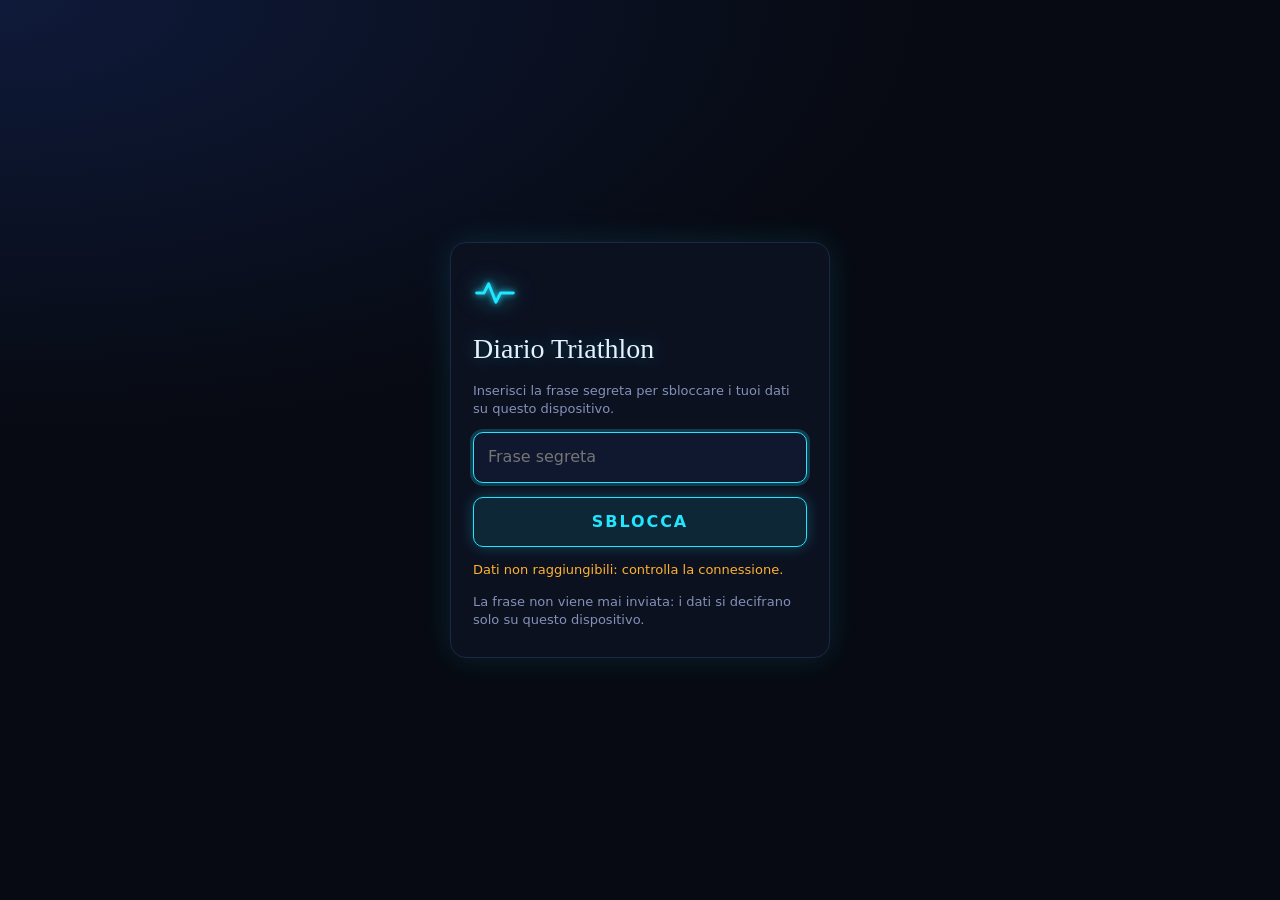
==== web/index.html @ f6ea4ef5 "Prima versione: sincronizzazione notturna e web app cifrata" ====
<!doctype html>
<html lang="it">
<head>
<meta charset="utf-8">
<meta name="viewport" content="width=device-width, initial-scale=1, viewport-fit=cover">
<meta http-equiv="Content-Security-Policy" content="default-src 'none'; script-src 'self'; style-src 'self' 'unsafe-inline'; img-src 'self' data:; connect-src 'self'; manifest-src 'self'; worker-src 'self'; font-src 'self'; base-uri 'none'; form-action 'none'; object-src 'none'">
<meta name="referrer" content="no-referrer">
<meta name="robots" content="noindex, nofollow">
<meta name="color-scheme" content="dark">
<meta name="theme-color" content="#070a12">
<meta name="apple-mobile-web-app-capable" content="yes">
<meta name="mobile-web-app-capable" content="yes">
<meta name="apple-mobile-web-app-status-bar-style" content="black-translucent">
<meta name="apple-mobile-web-app-title" content="Diario">
<title>Diario Triathlon</title>
<link rel="manifest" href="manifest.webmanifest">
<link rel="apple-touch-icon" href="icon-180.png">
<link rel="icon" type="image/png" href="icon-192.png">
<link rel="stylesheet" href="base.css">
<link rel="stylesheet" href="neon.css">
<link rel="stylesheet" href="page.css">
</head>
<body>
<div id="lock">
  <form id="lock-form" class="lock-card" autocomplete="on">
    <svg class="lock-logo" viewBox="0 0 24 24" aria-hidden="true"><path d="M2 12h4l2.5-5 4 10 2.5-5H22"/></svg>
    <h1>Diario Triathlon</h1>
    <p class="lock-text">Inserisci la frase segreta per sbloccare i tuoi dati su questo dispositivo.</p>
    <input class="sr-only" type="text" name="username" autocomplete="username" value="diario-triathlon" tabindex="-1" aria-hidden="true">
    <label class="sr-only" for="lock-pass">Frase segreta</label>
    <input id="lock-pass" name="password" type="password" autocomplete="current-password" required minlength="20" placeholder="Frase segreta" autocapitalize="off" autocorrect="off" spellcheck="false">
    <button id="lock-go" type="submit">Sblocca</button>
    <p id="lock-msg" role="status">Caricamento…</p>
    <p class="lock-note">La frase non viene mai inviata: i dati si decifrano solo su questo dispositivo.</p>
  </form>
</div>
<div id="app" hidden>
  <div id="dash-root">
<div class="gx nx nx-root">
  <header class="gx-head" id="top">
    <h1>Diario Triathlon</h1>
    <p class="gx-take gx-take-text dash-skeleton">Recupero di oggi: <span class="gx-take-label" data-source="wellness" data-field="recovery_label">—</span>. Il fattore che pesa di più è <span class="gx-take-lim" data-source="wellness" data-field="limiter_label">—</span>.</p>
  </header>

  <nav class="gx-tabs" role="tablist" aria-label="Sezioni">
    <button class="gx-tab" role="tab" id="tab-oggi" data-page="oggi" data-icon="sun" data-icon-tone="cyan" aria-selected="true">Oggi</button>
    <button class="gx-tab" role="tab" id="tab-obiettivo" data-page="obiettivo" data-icon="target" data-icon-tone="magenta" aria-selected="false">Obiettivo</button>
    <button class="gx-tab" role="tab" id="tab-recupero" data-page="recupero" data-icon="heart" data-icon-tone="pink" aria-selected="false">Recupero</button>
    <button class="gx-tab" role="tab" id="tab-allenamenti" data-page="allenamenti" data-icon="list" data-icon-tone="lime" aria-selected="false">Allenamenti</button>
    <button class="gx-tab" role="tab" id="tab-progressi" data-page="progressi" data-icon="trend" data-icon-tone="violet" aria-selected="false">Progressi</button>
  </nav>

  <!-- OGGI -->
  <section class="gx-page" id="oggi" role="tabpanel" aria-labelledby="tab-oggi">
    <div class="td-wrap" id="allenamenti-oggi" data-source="today today_parts" hidden></div>
    <div class="ck-wrap" id="carica-oggi" data-source="goal_plan goals"></div>
    <div class="gx-card gl-today-card" id="obiettivo-oggi" data-source="goals race_estimate goal_plan">
      <h2>Obiettivo</h2>
      <div class="gl-today-body"><span class="dash-skeleton">—</span></div>
    </div>
    <div class="gx-card" id="recupero-oggi">
      <h2>Indice di recupero</h2>
      <p class="gx-note"><span class="gx-today-date" data-source="wellness" data-field="date">—</span> · HRV, sonno, FC a riposo, Body Battery e stress confrontati con la tua media degli ultimi 60 giorni</p>
      <div class="gx-hero">
        <div class="nx-ring gx-today-ring"><div class="nx-ring-val"><b class="gx-today-rec dash-skeleton" data-source="wellness" data-field="recovery">—</b><span>/100</span></div></div>
        <div>
          <div class="gx-label gx-today-label" data-source="wellness" data-field="recovery_label">—</div>
          <div class="gx-note">Fattore limitante: <span class="gx-today-lim" data-source="wellness" data-field="limiter_label">—</span></div>
        </div>
      </div>
      <div class="gx-tiles" id="componenti-recupero">
        <div class="gx-tile" data-comp="hrv"><span class="gx-tile-name">HRV · peso 30%</span><span class="gx-tile-score" data-source="wellness" data-field="c_hrv">—</span><div class="gx-meter"><span></span></div><span class="gx-tile-raw"><span data-source="wellness" data-field="hrv">—</span> ms · media 7 gg <span data-source="wellness" data-field="hrv_7d">—</span></span></div>
        <div class="gx-tile" data-comp="sleep"><span class="gx-tile-name">Sonno · peso 25%</span><span class="gx-tile-score" data-source="wellness" data-field="c_sleep">—</span><div class="gx-meter"><span></span></div><span class="gx-tile-raw">Sleep Score <span data-source="wellness" data-field="sleep_score">—</span> · <span data-source="wellness" data-field="sleep_h">—</span> h</span></div>
        <div class="gx-tile" data-comp="rhr"><span class="gx-tile-name">FC a riposo · peso 15%</span><span class="gx-tile-score" data-source="wellness" data-field="c_rhr">—</span><div class="gx-meter"><span></span></div><span class="gx-tile-raw"><span data-source="wellness" data-field="rhr">—</span> bpm</span></div>
        <div class="gx-tile" data-comp="body_battery"><span class="gx-tile-name">Body Battery · peso 15%</span><span class="gx-tile-score" data-source="wellness" data-field="c_body_battery">—</span><div class="gx-meter"><span></span></div><span class="gx-tile-raw">al risveglio <span data-source="wellness" data-field="body_battery">—</span></span></div>
        <div class="gx-tile" data-comp="stress"><span class="gx-tile-name">Stress · peso 15%</span><span class="gx-tile-score" data-source="wellness" data-field="c_stress">—</span><div class="gx-meter"><span></span></div><span class="gx-tile-raw">media giorno <span data-source="wellness" data-field="stress">—</span></span></div>
      </div>
    </div>
    <div class="gx-grid">
      <div class="gx-card" id="forma-oggi">
        <h2>Carico di oggi</h2>
        <p class="gx-note">TSS: cronico = media esponenziale 42 gg, acuto = 7 gg</p>
        <dl class="gx-dl">
          <div><dt>Cronico (CTL)</dt><dd class="gx-tile-score" data-source="load" data-field="ctl">—</dd></div>
          <div><dt>Acuto (ATL)</dt><dd class="gx-tile-score" data-source="load" data-field="atl">—</dd></div>
          <div><dt>Forma (TSB)</dt><dd class="gx-tile-score" data-source="load" data-field="tsb">—</dd></div>
          <div><dt>Rapporto acuto:cronico</dt><dd class="gx-tile-score" data-source="load" data-field="acwr">—</dd></div>
        </dl>
        <p class="gx-note gx-acwr-note">Rapporto acuto:cronico tra 0,8 e 1,3: zona in cui il rischio di sovraccarico è più basso.</p>
      </div>
      <div class="gx-card" id="trend-recupero">
        <h2>Recupero, ultimi 60 giorni</h2>
        <p class="gx-note">Punti: valore del giorno · linea: media 7 giorni</p>
        <div class="gx-chart" id="chart-rec60" data-source="wellness"></div>
      </div>
    </div>
  </section>

  <!-- OBIETTIVO -->
  <section class="gx-page" id="obiettivo" role="tabpanel" aria-labelledby="tab-obiettivo" hidden>
    <div class="nx" id="goal-root">
      <div class="nx-top" id="goal-head">
        <div class="nx-title">
          <span class="nx-eyebrow">Obiettivo attivo</span>
          <h2 class="gl-name">—</h2>
          <p class="nx-note gl-meta">—</p>
        </div>
        <div class="gl-countdown"><b class="gl-days">—</b><span>giorni alla gara</span></div>
      </div>
      <div class="ck-wrap" id="carica-obiettivo" data-source="goal_plan goals"></div>

      <div id="goal-estimate" class="gl-hero">
        <div class="nx-card gl-time-card">
          <h3 id="gl-stima">Tempo stimato</h3>
          <b class="gl-time">—</b>
          <span class="gl-range">—</span>
          <span class="nx-note gl-pace">—</span>
          <span class="nx-note gl-delta"></span>
        </div>
        <div class="nx-card gl-conf-card">
          <div class="gl-conf-top">
            <div class="nx-ring gl-conf-ring"><div class="nx-ring-val"><b>—</b><span>/100</span></div></div>
            <div>
              <div class="gl-conf-label">Affidabilità —</div>
              <p class="nx-note">Fattori che la abbassano (punti persi):</p>
            </div>
          </div>
          <ul class="gl-factors"></ul>
        </div>
      </div>

      <div>
        <h3>Stima per metodo</h3>
        <p class="nx-note">Ogni metodo dà la sua stima; la centrale è la media pesata per affidabilità (un metodo lontano più del 5% dagli altri pesa la metà). Etichette: <span class="gl-ev" style="color:#b4ff39">CONSOLIDATO</span> meta-analisi o consenso · <span class="gl-ev" style="color:#22e5ff">EMERGENTE</span> pochi studi promettenti · <span class="gl-ev" style="color:#ffb22e">PRELIMINARE MA RILEVANTE</span> evidenze minime.</p>
      </div>
      <div class="nx-grid gl-methods" data-source="race_methods"></div>

      <div class="nx-card" id="gl-est-card">
        <div class="nx-card-head"><h3>La stima giorno per giorno</h3><span class="nx-note">ricalcolata con le corse fino a ogni data · in alto = più veloce</span></div>
        <div class="nx-chart" id="gl-est-chart" data-source="race_estimate"></div>
        <div class="nx-zone-legend gl-est-legend"></div>
      </div>

      <div>
        <h3 id="gl-piano">Piano fino alla gara</h3>
        <p class="nx-note">Tocca un giorno per obiettivo fisiologico, struttura e note. I giorni passati restano come erano stati proposti; i prossimi si ricalcolano dopo ogni allenamento (↻ = adattato).</p>
      </div>
      <div class="gl-plan" data-source="goal_plan goal_weeks"></div>

      <div class="nx-card" id="gl-zone-card">
        <div class="nx-card-head"><h3>Zone per questo obiettivo</h3><span class="nx-note">passo dal VDOT equivalente alla stima · FC dalle tue zone Garmin</span></div>
        <div class="gl-tablebox">
          <table class="gx-table gl-zones" data-source="goal_zones" data-row-key="key">
            <thead><tr><th data-field="name">Zona</th><th class="num" data-field="pace_fmt">Passo /km</th><th class="num" data-field="hr_fmt">FC bpm</th><th data-field="use">Uso</th></tr></thead>
            <tbody></tbody>
          </table>
        </div>
      </div>

      <div>
        <h3 id="gl-voti">Voto agli allenamenti svolti</h3>
        <p class="nx-note">Ogni corsa dal giorno dopo l'obiettivo precedente, abbinata al giorno del piano o (senza piano) al tipo dedotto, valutata 0–100 sui parametri ottimali del suo tipo.</p>
      </div>
      <div class="gl-grades-wrap">
        <div class="nx-card">
          <div class="gl-tablebox">
            <table class="gx-table gl-grades" data-source="goal_grades" data-row-key="id">
              <thead><tr><th data-field="date">Data</th><th data-field="name">Nome</th><th data-field="type">Tipo</th><th class="gx-hide-narrow" data-field="type_source">Rif.</th><th class="num gx-hide-narrow" data-field="km">Km</th><th class="num" data-field="pace_fmt">Passo</th><th class="num" data-field="score">Voto</th></tr></thead>
              <tbody></tbody>
            </table>
          </div>
        </div>
        <div class="nx-card" id="gl-grade-detail" hidden>
          <div class="gl-conf-top">
            <div class="nx-ring gl-grade-ring"><div class="nx-ring-val"><b>—</b><span>/100</span></div></div>
            <div class="gl-grade-head">
              <h2 class="gl-grade-title">—</h2>
              <p class="nx-note gl-grade-meta">—</p>
            </div>
          </div>
          <div class="nx-coach gl-grade-comment">—</div>
          <div class="gl-parts" data-source="goal_grade_parts"></div>
        </div>
      </div>

      <div>
        <h3 id="gl-storico">Storico obiettivi</h3>
        <p class="nx-note">Si modificano in data/goals.json o con "python main.py goal".</p>
      </div>
      <div class="gl-history" data-source="goals"></div>
    </div>
  </section>

  <!-- RECUPERO -->
  <section class="gx-page" id="recupero" role="tabpanel" aria-labelledby="tab-recupero" hidden>
    <div class="nx" data-source="recovery_weekly wellness load">
      <div class="nx-title">
        <span class="nx-eyebrow">Recupero</span>
        <h2>Come stai assorbendo il carico</h2>
        <p class="nx-note">Voto settimanale 0–100 su 8 aree fisiologiche, ognuna confrontata con la tua baseline dei 60 giorni precedenti.</p>
      </div>
      <div class="nx-rec-hero"></div>
      <div class="nx-card" id="nx-rec-weeks-card">
        <div class="nx-card-head"><h3>Voto di recupero per settimana</h3><span class="nx-note">tocca una barra per il dettaglio · barre chiare = settimana in corso</span></div>
        <div class="nx-chart" id="nx-rec-weeks"></div>
        <div class="nx-zone-legend"><span><i style="background:#b4ff39"></i>≥ 80 Ottimo</span><span><i style="background:#22e5ff"></i>65–79 Buono</span><span><i style="background:#ffb22e"></i>50–64 Da migliorare</span><span><i style="background:#ff4d7d"></i>&lt; 50 Critico</span></div>
      </div>
      <div>
        <h3 class="nx-rec-detail-title">Settimana</h3>
        <p class="nx-note">Le 8 aree del voto, con il dato che le ha determinate.</p>
      </div>
      <div class="nx-sections nx-rec-areas"></div>
      <div class="nx-card-head">
        <h3>Metriche giornaliere</h3>
        <div class="nx-chips" role="group" aria-label="Periodo">
          <button class="nx-chip" data-recrange="90">90 gg</button>
          <button class="nx-chip" data-recrange="180">180 gg</button>
          <button class="nx-chip" data-recrange="365">1 anno</button>
        </div>
      </div>
      <div class="nx-rec-daily">
        <h3>Sistema nervoso autonomo</h3>
        <div class="nx-grid">
          <div class="nx-card" id="nx-c-hrv"><div class="nx-card-head"><h3>HRV notturna</h3><span class="nx-note">ms · fascia verde: range normale della media 7 gg (baseline ± 0,5 SD)</span></div><div class="nx-chart" id="nx-r-hrv"></div></div>
          <div class="nx-card" id="nx-c-cv"><div class="nx-card-head"><h3>Variabilità HRV (CV 7 gg)</h3><span class="nx-note">% · sopra 6% il sistema è perturbato</span></div><div class="nx-chart" id="nx-r-cv"></div></div>
          <div class="nx-card" id="nx-c-rhr"><div class="nx-card-head"><h3>FC a riposo</h3><span class="nx-note">bpm · grigio: baseline 60 gg</span></div><div class="nx-chart" id="nx-r-rhr"></div></div>
        </div>
        <h3>Sonno</h3>
        <div class="nx-grid">
          <div class="nx-card" id="nx-c-sleep"><div class="nx-card-head"><h3>Durata vs fabbisogno</h3><span class="nx-note">ore · linea: fabbisogno Garmin</span></div><div class="nx-chart" id="nx-r-sleep"></div></div>
          <div class="nx-card" id="nx-c-score"><div class="nx-card-head"><h3>Sleep Score</h3><span class="nx-note">notte e media 7 gg</span></div><div class="nx-chart" id="nx-r-score"></div></div>
          <div class="nx-card" id="nx-c-stages"><div class="nx-card-head"><h3>Sonno profondo e REM</h3><span class="nx-note">% del sonno totale</span></div><div class="nx-chart" id="nx-r-stages"></div></div>
          <div class="nx-card" id="nx-c-bed"><div class="nx-card-head"><h3>Orario di addormentamento</h3><span class="nx-note">punti allineati = ritmo regolare</span></div><div class="nx-chart" id="nx-r-bed"></div></div>
        </div>
        <h3>Segnali respiratori ed energia</h3>
        <div class="nx-grid">
          <div class="nx-card" id="nx-c-resp"><div class="nx-card-head"><h3>Respiro nel sonno</h3><span class="nx-note">respiri/min · un rialzo spesso anticipa una malattia</span></div><div class="nx-chart" id="nx-r-resp"></div></div>
          <div class="nx-card" id="nx-c-spo2"><div class="nx-card-head"><h3>SpO2 nel sonno</h3><span class="nx-note">%</span></div><div class="nx-chart" id="nx-r-spo2"></div></div>
          <div class="nx-card" id="nx-c-bb"><div class="nx-card-head"><h3>Body Battery ricaricata</h3><span class="nx-note">punti recuperati nella notte</span></div><div class="nx-chart" id="nx-r-bb"></div></div>
          <div class="nx-card" id="nx-c-stress"><div class="nx-card-head"><h3>Stress</h3><span class="nx-note">punti: media diurna · linea: nel sonno</span></div><div class="nx-chart" id="nx-r-stress"></div></div>
        </div>
        <h3>Carico</h3>
        <div class="nx-grid">
          <div class="nx-card" id="nx-c-load"><div class="nx-card-head"><h3>Carico acuto vs cronico</h3><span class="nx-note">TSS · barre: giorno</span></div><div class="nx-chart" id="nx-r-load"></div></div>
          <div class="nx-card" id="nx-c-acwr"><div class="nx-card-head"><h3>Rapporto acuto:cronico</h3><span class="nx-note">0,8–1,3 zona sicura</span></div><div class="nx-chart" id="nx-r-acwr"></div></div>
          <div class="nx-card" id="nx-c-tsb"><div class="nx-card-head"><h3>Forma (TSB)</h3><span class="nx-note">sotto zero: fatica accumulata</span></div><div class="nx-chart" id="nx-r-tsb"></div></div>
          <div class="nx-card" id="nx-c-index"><div class="nx-card-head"><h3>Indice di recupero giornaliero</h3><span class="nx-note">0–100 · linea: media 7 gg</span></div><div class="nx-chart" id="nx-r-index"></div></div>
        </div>
      </div>
    </div>
  </section>

  <!-- ALLENAMENTI -->
  <section class="gx-page" id="allenamenti" role="tabpanel" aria-labelledby="tab-allenamenti" hidden>
    <div class="gx-card" id="elenco-allenamenti">
      <h2>Allenamenti valutati</h2>
      <p class="gx-note">Voto 1–100 su aderenza alle zone, efficienza aerobica, stabilità e tecnica. Tocca una riga per il dettaglio.</p>
      <div class="gx-chips" role="group" aria-label="Sport">
        <button class="gx-chip" data-sport="all">Tutti</button>
        <button class="gx-chip" data-sport="run">Corsa</button>
        <button class="gx-chip" data-sport="bike">Bici</button>
        <button class="gx-chip" data-sport="swim">Nuoto</button>
        <button class="gx-chip" data-sport="other">Altro</button>
        <input class="gx-search" id="cerca-allenamenti" type="search" placeholder="Cerca per nome" aria-label="Cerca allenamento">
      </div>
      <div class="gx-tablebox">
        <table class="gx-table gx-acts" data-source="activities" data-row-key="id">
          <thead><tr>
            <th data-field="date"><button data-sort="date">Data</button></th>
            <th data-field="sport_label"><button data-sort="sport_label">Sport</button></th>
            <th data-field="name"><button data-sort="name">Nome</button></th>
            <th class="num" data-field="duration_min"><button data-sort="duration_min">Min</button></th>
            <th class="num gx-hide-narrow" data-field="distance_km"><button data-sort="distance_km">Km</button></th>
            <th class="num" data-field="score"><button data-sort="score">Voto</button></th>
            <th class="num gx-hide-narrow" data-field="tss"><button data-sort="tss">TSS</button></th>
          </tr></thead>
          <tbody></tbody>
        </table>
      </div>
    </div>
    <div class="gx-card" id="dettaglio-allenamento">
      <h2 class="gx-det-title" data-source="activities" data-field="name">—</h2>
      <p class="gx-note"><span class="gx-det-sport" data-source="activities" data-field="sport_label">—</span> · <span class="gx-det-date" data-source="activities" data-field="start">—</span> · <span class="gx-det-dur" data-source="activities" data-field="duration_min">—</span> min</p>
      <div class="gx-hero">
        <div class="nx-ring nx-gen-ring"><div class="nx-ring-val"><b class="gx-det-score" data-source="activities" data-field="score">—</b><span class="nx-gen-tier"></span></div></div>
        <div class="gx-note">Affidabilità del voto <span class="gx-det-conf" data-source="activities" data-field="confidence">—</span><br>TSS <span class="gx-det-tss" data-source="activities" data-field="tss">—</span> · <span class="gx-det-tssm" data-source="activities" data-field="tss_method">—</span></div>
      </div>
      <dl class="gx-dl gx-det-metrics"></dl>
      <div><h3 class="nx-h3">Voto per componente</h3><p class="gx-note">Ogni voce da 0 a 100; il voto è la loro media pesata.</p></div>
      <div class="nx-sections nx-gen-sections" data-source="components"></div>
    </div>

    <section class="nx" id="report-corsa" hidden data-source="runs components run_stream run_splits">
      <div class="nx-top">
        <div class="nx-ring"><div class="nx-ring-val"><b>—</b><span></span></div></div>
        <div class="nx-title">
          <span class="nx-eyebrow">Report corsa</span>
          <h2 class="nx-run-name">—</h2>
          <p class="nx-note nx-run-date">—</p>
        </div>
      </div>
      <div class="nx-stats"></div>
      <div class="nx-coach">—</div>
      <div>
        <h3>Voto per sezione</h3>
        <p class="nx-note">Sette aree valutate da 0 a 100; il voto della corsa è la loro media pesata.</p>
      </div>
      <div class="nx-sections"></div>
      <div class="nx-card" id="nx-pace-card">
        <div class="nx-card-head"><h3>Passo</h3><span class="nx-note">min/km sulla distanza · in alto = più veloce</span></div>
        <div class="nx-chart" id="nx-chart-pace"></div>
      </div>
      <div class="nx-card" id="nx-hr-card">
        <div class="nx-card-head"><h3>Frequenza cardiaca</h3><span class="nx-note">bpm sulla distanza</span></div>
        <div class="nx-chart" id="nx-chart-hr"></div>
        <div class="nx-zones"></div>
        <div class="nx-zone-legend"></div>
      </div>
      <div class="nx-card" id="nx-alt-card" hidden>
        <div class="nx-card-head"><h3>Altimetria</h3><span class="nx-note">metri</span></div>
        <div class="nx-chart" id="nx-chart-alt"></div>
      </div>
      <div>
        <h3>Dinamiche di corsa</h3>
        <p class="nx-note">Media della corsa e variazione nell'ultimo terzo rispetto al primo: segnala quando la tecnica cede alla fatica.</p>
      </div>
      <div class="nx-grid nx-dyn"></div>
      <div class="nx-card" id="nx-splits-card">
        <div class="nx-card-head"><h3>Split per km</h3><span class="nx-note">barra più alta = km più veloce · colore dal ciano (FC bassa) al magenta (FC alta)</span></div>
        <div class="nx-chart" id="nx-chart-splits"></div>
      </div>
    </section>
  </section>

  <!-- PROGRESSI -->
  <section class="gx-page" id="progressi" role="tabpanel" aria-labelledby="tab-progressi" hidden>
    <div class="gx-card" id="ftp-chart">
      <h2>FTP e potenza in bici</h2>
      <p class="gx-note">Linea: FTP stimata = 95% del miglior 20 minuti degli ultimi 90 giorni · gradini: FTP impostata su Garmin · punti: miglior 20' di ogni uscita (W)</p>
      <div class="gx-chart" id="chart-ftp" data-source="activities ftp_est"></div>
    </div>
    <section class="nx" id="progressi-corsa" data-source="runs run_hr_pace run_pace_dyn run_hr_trend run_hr_summary run_dyn_trend run_trend run_weekly">
      <div class="nx-title">
        <span class="nx-eyebrow">Progressi corsa</span>
        <h2>Il motore e il gesto nel tempo</h2>
      </div>
      <div class="nx-chips" role="group" aria-label="Ambiente">
        <button class="nx-chip" data-runenv="out">Outdoor</button>
        <button class="nx-chip" data-runenv="in">Tapis roulant</button>
      </div>
      <div class="nx-card" id="nx-hr-pace">
        <div class="nx-card-head"><h3>Passo a parità di frequenza cardiaca</h3><span class="nx-note">corse continue in piano, dopo il riscaldamento, ≥ 3 min nella fascia</span></div>
        <div class="nx-chips nx-hr-chips" role="group" aria-label="Fascia FC"></div>
        <p class="nx-big-take nx-hr-take">—</p>
        <div class="nx-chart nx-p-hr" id="nx-p-hr"></div>
      </div>
      <div class="nx-card" id="nx-pace-dyn">
        <div class="nx-card-head"><h3>Dinamiche a parità di passo</h3><span class="nx-note">stesso ritmo, gesto più economico?</span></div>
        <div class="nx-chips nx-pace-chips" role="group" aria-label="Fascia di passo"></div>
        <div class="nx-grid nx-pdyn"></div>
      </div>
      <div class="nx-grid">
        <div class="nx-card" id="nx-ef"><div class="nx-card-head"><h3>Efficiency Factor</h3><span class="nx-note">m/min per battito</span></div><div class="nx-chart" id="nx-p-ef"></div></div>
        <div class="nx-card" id="nx-dec"><div class="nx-card-head"><h3>Deriva cardiaca</h3><span class="nx-note">% · sotto 5% = base solida</span></div><div class="nx-chart" id="nx-p-dec"></div></div>
        <div class="nx-card" id="nx-vo2"><div class="nx-card-head"><h3>VO2max stimato</h3><span class="nx-note">Garmin, ml/kg/min</span></div><div class="nx-chart" id="nx-p-vo2"></div></div>
        <div class="nx-card" id="nx-vol"><div class="nx-card-head"><h3>Volume settimanale</h3><span class="nx-note">km, outdoor + tapis roulant</span></div><div class="nx-chart" id="nx-p-vol"></div></div>
      </div>
      <div>
        <h3>Voti per sezione nel tempo</h3>
        <p class="nx-note">Punti: singole corse · linea: media 28 giorni · valore: media attuale.</p>
      </div>
      <div class="nx-grid nx-psec"></div>
    </section>
  </section>
</div>
  </div>
  <footer id="app-foot"></footer>
</div>
<script src="d3.min.js"></script>
<script src="app.js"></script>
<script src="inline-1.js"></script>
<script src="inline-2.js"></script>
<script src="inline-3.js"></script>
<script src="inline-4.js"></script>
<script src="icons.js"></script>
<script src="run.js"></script>
<script src="recovery.js"></script>
<script src="pages.js"></script>
<script src="goal.js"></script>
<script src="today.js"></script>
<script src="carica.js"></script>
</body>
</html>
---- web/base.css ----
/* Diario Triathlon, web app: i token del design system di claude.ai e l'adattamento al telefono */
:root {
  --font-anthropic-sans: -apple-system, BlinkMacSystemFont, "SF Pro Text", "Segoe UI", system-ui, sans-serif;
  --font-anthropic-serif: "New York", ui-serif, "Iowan Old Style", Georgia, serif;
  --cds-gap-xs: 4px; --cds-gap-sm: 8px; --cds-gap-md: 12px; --cds-gap-lg: 20px;
  --cds-pad-xs: 4px; --cds-pad-sm: 8px; --cds-pad-md: 12px; --cds-pad-lg: 16px;
  --cds-radius: 10px;
  --cds-font-size-caption: 12px; --cds-font-size-body: 14px; --cds-font-size-heading: 16px; --cds-font-size-title: 24px;
  --cds-font-weight-medium: 560;
  --cds-dur-slow: 420ms; --cds-ease-out: cubic-bezier(.2, .8, .2, 1);
  --cds-chart-grid: #1c2746; --cds-chart-axis: #2a3a63; --cds-chart-muted: #8391b8; --cds-chart-reference: #8391b8;
  --cds-surface-popover: #101830; --cds-border: #1c2746; --cds-shadow-popover: 0 8px 24px rgba(0, 0, 0, .55);
  --cds-text-secondary: #8391b8;
  --color-fg: #e8f1ff; --color-fg-muted: #8391b8; --color-bg: #070a12; --color-panel: #0c1120;
  --color-border-line: #1c2746; --color-ok: #b4ff39; --color-warn: #ffb22e; --color-bad: #ff4d7d;
  color-scheme: dark;
}
* { box-sizing: border-box; -webkit-tap-highlight-color: transparent; }
html, body { margin: 0; background: #070a12; color: #e8f1ff; -webkit-text-size-adjust: 100%; text-size-adjust: 100%; }
body { font-family: var(--font-anthropic-sans); font-size: var(--cds-font-size-body); line-height: 1.4; overflow-x: hidden;
  padding: env(safe-area-inset-top) env(safe-area-inset-right) 0 env(safe-area-inset-left); }
[hidden] { display: none !important; }
.sr-only { position: absolute; width: 1px; height: 1px; overflow: hidden; clip: rect(0 0 0 0); white-space: nowrap; border: 0; padding: 0; margin: -1px; }
.dash-skeleton { color: transparent !important; background: linear-gradient(90deg, #101830 0%, #1c2746 50%, #101830 100%); background-size: 200% 100%; border-radius: 4px; }
@media (prefers-reduced-motion: no-preference) { .dash-skeleton { animation: app-shimmer 1.4s linear infinite; } }
@keyframes app-shimmer { to { background-position: -200% 0; } }

#dash-root { max-width: 1200px; margin: 0 auto; padding: 12px; }

/* sblocco */
#lock { min-height: 100vh; min-height: 100dvh; display: grid; place-items: center; padding: 24px 18px;
  background: radial-gradient(120% 80% at 0% 0%, #0f1a3a 0%, #070a12 60%); }
.lock-card { width: min(100%, 380px); display: flex; flex-direction: column; gap: 14px; padding: 28px 22px;
  background: #0c1120; border: 1px solid #1c2746; border-radius: 16px; box-shadow: 0 0 30px #22e5ff1f; }
.lock-logo { width: 44px; height: 44px; fill: none; stroke: #22e5ff; stroke-width: 1.6; stroke-linecap: round; stroke-linejoin: round;
  filter: drop-shadow(0 0 3px #22e5ff) drop-shadow(0 0 10px #22e5ff88); }
.lock-card h1 { margin: 0; font-family: var(--font-anthropic-serif); font-weight: 400; font-size: 28px; text-shadow: 0 0 18px #22e5ff55; }
.lock-text, .lock-note, #lock-msg { margin: 0; color: #8391b8; font-size: 13px; }
#lock-msg { min-height: 1.2em; color: #ffb22e; }
#lock-pass { font: inherit; font-size: 16px; padding: 13px 14px; border-radius: 10px; border: 1px solid #1c2746; background: #101830; color: #e8f1ff; }
#lock-pass:focus { outline: none; border-color: #22e5ff; box-shadow: 0 0 0 3px #22e5ff33; }
#lock-go { font: inherit; font-size: 16px; font-weight: 600; padding: 13px; border-radius: 10px; border: 1px solid #22e5ff; cursor: pointer;
  background: #22e5ff1a; color: #22e5ff; text-transform: uppercase; letter-spacing: .12em; box-shadow: 0 0 14px #22e5ff44; }
#lock-go:disabled { opacity: .5; }

/* piede: aggiornamento, errori, blocco */
#app-foot { max-width: 1200px; margin: 0 auto; padding: 4px 16px 24px; color: #8391b8; font-size: 12px; display: flex; flex-direction: column; gap: 8px; }
.app-foot-line { margin: 0; }
.app-foot-line b { color: #e8f1ff; font-weight: 500; }
.app-warn { border: 1px solid #ffb22e66; color: #ffb22e; border-radius: 8px; padding: 8px 10px; }
.app-note { color: #b4ff39; }
.app-btn { font: inherit; font-size: 12px; padding: 6px 12px; border-radius: 999px; border: 1px solid #1c2746; background: #0c1120; color: #8391b8; cursor: pointer; }
.app-log summary { cursor: pointer; }
.app-log pre { max-height: 40vh; overflow: auto; white-space: pre-wrap; word-break: break-word; font-size: 11px; background: #0c1120; border: 1px solid #1c2746; border-radius: 8px; padding: 8px; }

/* telefono: barra delle sezioni in basso, pagina a tutta larghezza */
@media (max-width: 640px) {
  #dash-root { padding: 0; }
  .nx-root { border: 0 !important; border-radius: 0 !important; padding: 16px 14px 20px !important; }
  .nx-root .gx-head h1 { font-size: 26px; }
  .nx-root .gx-tabs { position: fixed; left: 0; right: 0; bottom: 0; z-index: 30; display: flex; flex-wrap: nowrap; justify-content: space-around; gap: 0;
    padding: 6px 4px calc(6px + env(safe-area-inset-bottom)); border-top: 1px solid #1c2746; border-bottom: 0;
    background: rgba(7, 10, 18, .9); -webkit-backdrop-filter: blur(14px); backdrop-filter: blur(14px); }
  .nx-root .gx-tab { flex: 1 1 0; min-width: 0; flex-direction: column; gap: 4px; padding: 6px 0; border-bottom: 0 !important;
    font-size: 10.5px; letter-spacing: 0; text-transform: none !important; text-shadow: none !important; white-space: nowrap; overflow: hidden; }
  .nx-root .gx-tab .nx-ic { margin: 0 !important; width: 24px !important; height: 24px !important; }
  #app-foot { padding-bottom: calc(84px + env(safe-area-inset-bottom)); }
  .gx-grid, .nx-grid { grid-template-columns: 1fr !important; }
  .gx-tablebox, .gl-tablebox { -webkit-overflow-scrolling: touch; }
}
---- web/neon.css ----
/* Corsa - tema neon: scelta deliberata di un unico look scuro, indipendente dal tema chiaro/scuro del visualizzatore */
.nx {
  --nx-bg: #070a12;
  --nx-panel: #0c1120;
  --nx-panel-2: #101830;
  --nx-line: #1c2746;
  --nx-text: #e8f1ff;
  --nx-muted: #8391b8;
  --nx-cyan: #22e5ff;
  --nx-magenta: #ff3df2;
  --nx-lime: #b4ff39;
  --nx-amber: #ffb22e;
  --nx-violet: #9b7bff;
  --nx-pink: #ff4d7d;
  --nx-mono: ui-monospace, "Cascadia Mono", "SF Mono", Consolas, monospace;
  color-scheme: dark;
  background: radial-gradient(120% 80% at 0% 0%, #0f1a3a 0%, var(--nx-bg) 55%);
  color: var(--nx-text);
  border: 1px solid var(--nx-line);
  border-radius: var(--cds-radius);
  padding: var(--cds-pad-lg);
  display: flex;
  flex-direction: column;
  gap: var(--cds-gap-lg);
  font-family: var(--font-anthropic-sans);
  min-width: 0;
}
.nx h2, .nx h3 { margin: 0; font-weight: var(--cds-font-weight-medium); }
.nx h2 { font-size: var(--cds-font-size-heading); }
.nx h3 { font-size: var(--cds-font-size-caption); text-transform: uppercase; letter-spacing: .12em; color: var(--nx-muted); }
.nx-note { margin: 0; color: var(--nx-muted); font-size: var(--cds-font-size-caption); }
.nx-eyebrow { font-size: var(--cds-font-size-caption); text-transform: uppercase; letter-spacing: .14em; color: var(--nx-cyan); }

.nx-top { display: flex; flex-wrap: wrap; gap: var(--cds-gap-lg); align-items: center; }
.nx-title { display: flex; flex-direction: column; gap: var(--cds-gap-xs); min-width: 0; flex: 1 1 16rem; }
.nx-title h2 { font-size: var(--cds-font-size-title); font-family: var(--font-anthropic-serif); font-weight: 400; text-wrap: balance; }
.nx-ring { position: relative; width: 132px; height: 132px; flex: none; }
.nx-ring svg { width: 100%; height: 100%; overflow: visible; }
.nx-ring-val { position: absolute; inset: 0; display: flex; flex-direction: column; align-items: center; justify-content: center; }
.nx-ring-val b { font-family: var(--nx-mono); font-size: 2.6rem; font-weight: 600; line-height: 1; }
.nx-ring-val span { font-size: var(--cds-font-size-caption); color: var(--nx-muted); }

.nx-stats { display: grid; grid-template-columns: repeat(auto-fit, minmax(min(100%, 7.5rem), 1fr)); gap: var(--cds-gap-sm); }
.nx-stat { background: var(--nx-panel); border: 1px solid var(--nx-line); border-radius: var(--cds-radius); padding: var(--cds-pad-sm) var(--cds-pad-md); display: flex; flex-direction: column; gap: 2px; min-width: 0; }
.nx-stat span { font-size: var(--cds-font-size-caption); color: var(--nx-muted); text-transform: uppercase; letter-spacing: .08em; }
.nx-stat b { font-family: var(--nx-mono); font-size: 1.25rem; font-weight: 600; font-variant-numeric: tabular-nums; }
.nx-stat b span { font-size: inherit; color: inherit; text-transform: none; letter-spacing: 0; }

.nx-coach { background: var(--nx-panel); border: 1px solid var(--nx-line); border-left: 2px solid var(--nx-cyan); border-radius: var(--cds-radius); padding: var(--cds-pad-md); font-size: var(--cds-font-size-body); line-height: 1.5; }
.nx-coach b { color: var(--nx-text); }

.nx-sections { display: grid; grid-template-columns: repeat(auto-fit, minmax(min(100%, 15rem), 1fr)); gap: var(--cds-gap-md); }
.nx-sec { background: var(--nx-panel); border: 1px solid var(--nx-line); border-radius: var(--cds-radius); padding: var(--cds-pad-md); display: grid; grid-template-columns: 56px 1fr; gap: var(--cds-gap-sm) var(--cds-gap-md); align-items: center; min-width: 0; }
.nx-sec svg { width: 56px; height: 56px; overflow: visible; }
.nx-sec-name { font-weight: var(--cds-font-weight-medium); }
.nx-sec-tag { font-size: var(--cds-font-size-caption); font-family: var(--nx-mono); }
.nx-sec-note { grid-column: 1 / -1; margin: 0; color: var(--nx-muted); font-size: var(--cds-font-size-caption); line-height: 1.45; }
.nx-sec-w { color: var(--nx-muted); font-size: var(--cds-font-size-caption); }

.nx-grid { display: grid; grid-template-columns: repeat(auto-fit, minmax(min(100%, 19rem), 1fr)); gap: var(--cds-gap-md); }
.nx-card { background: var(--nx-panel); border: 1px solid var(--nx-line); border-radius: var(--cds-radius); padding: var(--cds-pad-md); display: flex; flex-direction: column; gap: var(--cds-gap-sm); min-width: 0; }
.nx-card-head { display: flex; justify-content: space-between; align-items: baseline; gap: var(--cds-gap-sm); flex-wrap: wrap; }
.nx-card-val { font-family: var(--nx-mono); font-size: 1.1rem; font-weight: 600; font-variant-numeric: tabular-nums; }
.nx-chip-delta { font-family: var(--nx-mono); font-size: var(--cds-font-size-caption); padding: 1px 6px; border-radius: 999px; border: 1px solid currentColor; }

.nx-chart { position: relative; min-height: 120px; }
.nx-chart svg { display: block; overflow: visible; }
.nx-glow { filter: drop-shadow(0 0 2px currentColor) drop-shadow(0 0 7px currentColor); }
.nx-tip { position: absolute; pointer-events: none; background: #0a0f1ecc; backdrop-filter: blur(4px); border: 1px solid var(--nx-line); border-radius: var(--cds-radius); padding: var(--cds-pad-xs) var(--cds-pad-sm); font-size: var(--cds-font-size-caption); color: var(--nx-text); white-space: nowrap; z-index: 3; box-shadow: 0 0 18px #22e5ff22; }
.nx-tip .d { color: var(--nx-muted); }
.nx-tip .sw { display: inline-block; width: 8px; height: 8px; border-radius: 50%; margin-right: 6px; box-shadow: 0 0 6px currentColor; }
.nx-tip b { font-family: var(--nx-mono); }

.nx-zones { display: flex; height: 14px; border-radius: 7px; overflow: hidden; gap: 2px; }
.nx-zones span { display: block; height: 100%; }
.nx-zone-legend { display: flex; flex-wrap: wrap; gap: var(--cds-gap-xs) var(--cds-gap-md); font-size: var(--cds-font-size-caption); color: var(--nx-muted); }
.nx-zone-legend i { display: inline-block; width: 8px; height: 8px; border-radius: 2px; margin-right: 4px; }

.nx-chips { display: flex; flex-wrap: wrap; gap: var(--cds-gap-xs); align-items: center; }
.nx-chip { font: inherit; font-size: var(--cds-font-size-caption); font-family: var(--nx-mono); padding: 3px 10px; border-radius: 999px; border: 1px solid var(--nx-line); background: var(--nx-panel); color: var(--nx-muted); cursor: pointer; }
.nx-chip[aria-pressed="true"] { color: var(--nx-cyan); border-color: var(--nx-cyan); box-shadow: 0 0 10px #22e5ff55, inset 0 0 8px #22e5ff22; }
.nx-chip:focus-visible { outline: 2px solid var(--nx-cyan); outline-offset: 2px; }
.nx-big-take { font-size: var(--cds-font-size-body); line-height: 1.5; }
.nx-big-take b { font-family: var(--nx-mono); color: var(--nx-lime); }
.nx-empty { color: var(--nx-muted); font-size: var(--cds-font-size-caption); padding: var(--cds-pad-md) 0; }

/* ---------- tutta la dashboard in neon ---------- */
.nx-root { padding: var(--cds-pad-lg); }
.nx .nx { background: none; border: 0; padding: 0; }
.nx-root .gx-head h1 { font-family: var(--font-anthropic-serif); color: var(--nx-text); letter-spacing: .01em; text-shadow: 0 0 18px #22e5ff55; }
.nx-root .gx-take, .nx-root .gx-note { color: var(--nx-muted); }
.nx-root .gx-take b, .nx-root .gx-take span[data-field] { color: var(--nx-text); }
.nx-root .gx-tabs { border-bottom-color: var(--nx-line); }
.nx-root .gx-tab { color: var(--nx-muted); text-transform: uppercase; letter-spacing: .1em; font-size: var(--cds-font-size-caption); }
.nx-root .gx-tab[aria-selected="true"] { color: var(--nx-cyan); border-bottom-color: var(--nx-cyan); text-shadow: 0 0 10px #22e5ff99; }
.nx-root .gx-tab:focus-visible, .nx-root .gx-chip:focus-visible, .nx-root .gx-table tbody tr:focus-visible { outline-color: var(--nx-cyan); }
.nx-root .gx-card { background: var(--nx-panel); border-color: var(--nx-line); color: var(--nx-text); }
.nx-root .gx-card h2, .nx-h3 { font-size: var(--cds-font-size-caption); text-transform: uppercase; letter-spacing: .12em; color: var(--nx-muted); margin: 0; font-weight: var(--cds-font-weight-medium); }
.nx-root .gx-det-title { font-family: var(--font-anthropic-serif); font-size: var(--cds-font-size-title) !important; text-transform: none !important; letter-spacing: 0 !important; color: var(--nx-text) !important; font-weight: 400 !important; }
.nx-root .gx-label { color: var(--nx-text); }
.nx-root .gx-tile { background: var(--nx-panel-2); border-color: var(--nx-line); }
.nx-root .gx-tile-name { color: var(--nx-muted); text-transform: uppercase; letter-spacing: .08em; }
.nx-root .gx-tile-score, .nx-root .gx-dl dd { font-family: var(--nx-mono); font-weight: 600; }
.nx-root .gx-tile-raw, .nx-root .gx-dl dt { color: var(--nx-muted); }
.nx-root .gx-meter { background: var(--nx-line); }
.nx-root .gx-tile:has(.gx-ok) .gx-meter > span { background: var(--nx-lime); box-shadow: 0 0 8px var(--nx-lime); }
.nx-root .gx-tile:has(.gx-warn) .gx-meter > span { background: var(--nx-amber); box-shadow: 0 0 8px var(--nx-amber); }
.nx-root .gx-tile:has(.gx-bad) .gx-meter > span { background: var(--nx-pink); box-shadow: 0 0 8px var(--nx-pink); }
.nx-root .gx-ok { color: var(--nx-lime); }
.nx-root .gx-warn { color: var(--nx-amber); }
.nx-root .gx-bad { color: var(--nx-pink); }
.nx-root .gx-chip { font-family: var(--nx-mono); background: var(--nx-panel); border-color: var(--nx-line); color: var(--nx-muted); }
.nx-root .gx-chip[aria-pressed="true"] { color: var(--nx-cyan); border-color: var(--nx-cyan); box-shadow: 0 0 10px #22e5ff55, inset 0 0 8px #22e5ff22; }
.nx-root .gx-search { background: var(--nx-panel-2); border-color: var(--nx-line); color: var(--nx-text); }
.nx-root .gx-table th { background: var(--nx-panel); color: var(--nx-muted); border-bottom-color: var(--nx-line); text-transform: uppercase; letter-spacing: .06em; }
.nx-root .gx-table td { border-bottom-color: var(--nx-line); color: var(--nx-text); }
.nx-root .gx-table td.num { font-family: var(--nx-mono); }
.nx-root .gx-table tbody tr:hover { background: #22e5ff0d; }
.nx-root .gx-table tbody tr.sel { background: #22e5ff1a; box-shadow: inset 2px 0 0 var(--nx-cyan); }
.nx-root .gx-today-ring, .nx-root .nx-gen-ring { flex: none; }
.nx-root .nx-gen-tier, .nx-root .gx-today-ring .nx-ring-val span { font-size: var(--cds-font-size-caption); color: var(--nx-muted); }

.nx-rec-hero { display: grid; grid-template-columns: repeat(auto-fit, minmax(min(100%, 22rem), 1fr)); gap: var(--cds-gap-md); }
.nx-rec-hero-card { display: flex; flex-wrap: wrap; gap: var(--cds-gap-lg); align-items: center; background: var(--nx-panel); border: 1px solid var(--nx-line); border-radius: var(--cds-radius); padding: var(--cds-pad-md); min-width: 0; }
.nx-rec-hero-card .nx-title h2 { font-size: var(--cds-font-size-heading); font-family: var(--font-anthropic-sans); font-weight: var(--cds-font-weight-medium); }
.nx-rec-daily { display: flex; flex-direction: column; gap: var(--cds-gap-md); }
.nx-s-top { color: var(--nx-lime); } .nx-s-good { color: var(--nx-cyan); } .nx-s-mid { color: var(--nx-amber); } .nx-s-low { color: var(--nx-pink); }

/* ---------- obiettivo ---------- */
.gl-mono { font-family: var(--nx-mono); font-variant-numeric: tabular-nums; }
.gl-countdown { display: flex; flex-direction: column; align-items: center; padding: var(--cds-pad-sm) var(--cds-pad-md); border: 1px solid var(--nx-line); border-radius: var(--cds-radius); background: var(--nx-panel); }
.gl-countdown b { font-family: var(--nx-mono); font-size: 2.4rem; line-height: 1; color: var(--nx-amber); text-shadow: 0 0 14px #ffb22e66; }
.gl-countdown span { font-size: var(--cds-font-size-caption); color: var(--nx-muted); }
.gl-hero { display: grid; grid-template-columns: repeat(auto-fit, minmax(min(100%, 20rem), 1fr)); gap: var(--cds-gap-md); }
.gl-time-card { justify-content: center; }
.gl-time { font-family: var(--nx-mono); font-size: clamp(2.6rem, 9vw, 3.8rem); font-weight: 600; line-height: 1; color: var(--nx-cyan); text-shadow: 0 0 22px #22e5ff66; font-variant-numeric: tabular-nums; }
.gl-range { font-family: var(--nx-mono); font-size: 1.15rem; color: var(--nx-text); }
.gl-conf-top { display: flex; gap: var(--cds-gap-md); align-items: center; flex-wrap: wrap; }
.gl-conf-ring, .gl-grade-ring { width: 112px; height: 112px; }
.gl-conf-ring .nx-ring-val b, .gl-grade-ring .nx-ring-val b { font-size: 2rem; }
.gl-conf-label { font-size: var(--cds-font-size-heading); }
.gl-factors { margin: 0; padding-left: 0; list-style: none; display: flex; flex-direction: column; gap: 6px; font-size: var(--cds-font-size-caption); line-height: 1.4; }
.gl-factors li { display: grid; grid-template-columns: 2.4rem 1fr; gap: var(--cds-gap-xs); }
.gl-impact { font-family: var(--nx-mono); color: var(--nx-pink); text-align: right; }
.gl-ev { font-family: var(--nx-mono); font-size: .7rem; letter-spacing: .06em; border: 1px solid currentColor; border-radius: 999px; padding: 0 6px; white-space: nowrap; }
.gl-method-time b { font-family: var(--nx-mono); font-size: 1.6rem; font-weight: 600; }
.gl-outlier { opacity: .72; border-style: dashed; }
.gl-bar { height: 5px; border-radius: 3px; background: var(--nx-line); overflow: hidden; }
.gl-bar > span { display: block; height: 100%; border-radius: 3px; background: var(--nx-cyan); box-shadow: 0 0 8px currentColor; }
.gl-weight b { font-family: var(--nx-mono); }
.gl-plan { display: flex; flex-direction: column; gap: var(--cds-gap-md); }
.gl-week { gap: 0; }
.gl-week > .nx-card-head { padding-bottom: var(--cds-pad-sm); border-bottom: 1px solid var(--nx-line); }
.gl-day { border-bottom: 1px solid var(--nx-line); }
.gl-day:last-child { border-bottom: 0; }
.gl-day summary { display: grid; grid-template-columns: 4.2rem 5.6rem minmax(0, 1fr) auto; grid-template-areas: "dow type title status"; gap: 4px var(--cds-gap-sm); align-items: baseline; padding: var(--cds-pad-sm) 0; cursor: pointer; list-style: none; font-size: var(--cds-font-size-caption); }
.gl-day summary::-webkit-details-marker { display: none; }
.gl-day summary:focus-visible { outline: 2px solid var(--nx-cyan); outline-offset: 2px; }
.gl-dow { grid-area: dow; color: var(--nx-muted); font-family: var(--nx-mono); }
.gl-type { grid-area: type; font-family: var(--nx-mono); font-size: .72rem; text-transform: uppercase; letter-spacing: .06em; }
.gl-title { grid-area: title; color: var(--nx-text); font-size: var(--cds-font-size-body); min-width: 0; }
.gl-dist { grid-area: dist; font-family: var(--nx-mono); color: var(--nx-muted); }
.gl-target { grid-area: target; font-family: var(--nx-mono); color: var(--nx-muted); }
.gl-status { grid-area: status; font-family: var(--nx-mono); text-align: right; white-space: nowrap; }
.gl-adapted { color: var(--nx-amber); }
.gl-done { color: var(--nx-lime); }
.gl-warn-note { color: var(--nx-pink); }
.gl-changes { border-left: 2px solid var(--nx-amber); }
.gl-change-list { margin: 0; padding-left: 1.1rem; display: flex; flex-direction: column; gap: 6px; font-size: var(--cds-font-size-caption); line-height: 1.45; }
.gl-plan-line, .gl-done-line { grid-column: 2 / -1; display: flex; flex-wrap: wrap; align-items: baseline; gap: 2px 8px; font-family: var(--nx-mono); min-width: 0; }
.gl-plan-line { color: var(--nx-muted); }
.gl-plan-line b { color: var(--nx-text); font-weight: 600; }
.gl-done-line, .gl-done-line b { color: var(--nx-lime); }
.gl-sep { color: var(--nx-line); }
.gl-lbl { font-family: var(--font-anthropic-sans); font-size: .7rem; text-transform: uppercase; letter-spacing: .08em; min-width: 4.4rem; }
.gl-rest .gl-title { color: var(--nx-muted); }
.gl-today { background: #22e5ff0d; box-shadow: inset 2px 0 0 var(--nx-cyan); }
.gl-day-body { padding: 0 0 var(--cds-pad-md) 4.6rem; display: flex; flex-direction: column; gap: var(--cds-gap-xs); font-size: var(--cds-font-size-caption); line-height: 1.5; color: var(--nx-text); }
.gl-day-body p { margin: 0; }
.gl-day-body b { color: var(--nx-muted); font-weight: var(--cds-font-weight-medium); }
.gl-day-body .gx-chip { align-self: flex-start; }
.gl-adapt-note { color: var(--nx-amber); }
.gl-tablebox { max-height: 26rem; overflow: auto; }
.gl-grades tbody tr { cursor: pointer; }
.gl-grades tbody tr.sel { background: #22e5ff1a; box-shadow: inset 2px 0 0 var(--nx-cyan); }
.gl-grades-wrap { display: grid; grid-template-columns: repeat(auto-fit, minmax(min(100%, 24rem), 1fr)); gap: var(--cds-gap-md); align-items: start; }
.gl-grade-head { flex: 1 1 12rem; min-width: 0; }
.gl-grade-title { font-family: var(--font-anthropic-serif); font-weight: 400; font-size: var(--cds-font-size-heading); }
.gl-parts { display: flex; flex-direction: column; gap: var(--cds-gap-sm); }
.gl-part { display: grid; grid-template-columns: minmax(0, 1fr) auto; gap: 4px var(--cds-gap-sm); }
.gl-part .gl-bar { grid-column: 1 / -1; }
.gl-part .nx-sec-note { grid-column: 1 / -1; }
.gl-part-val { font-size: var(--cds-font-size-caption); text-align: right; }
.gl-na { opacity: .55; }
.gl-history { display: grid; grid-template-columns: repeat(auto-fit, minmax(min(100%, 15rem), 1fr)); gap: var(--cds-gap-md); }
.gl-goal { background: var(--nx-panel); border: 1px solid var(--nx-line); border-radius: var(--cds-radius); padding: var(--cds-pad-md); display: flex; flex-direction: column; gap: 4px; min-width: 0; }
.gl-g-attivo { border-color: var(--nx-cyan); box-shadow: 0 0 14px #22e5ff33; }
.gl-g-concluso { opacity: .8; }
.gl-goal-top { display: flex; justify-content: space-between; }
.gl-prio { font-family: var(--nx-mono); color: var(--nx-amber); }
.gl-goal-name { font-size: var(--cds-font-size-body); }
.gl-goal-res { font-size: var(--cds-font-size-caption); color: var(--nx-muted); }
.gl-goal-res b { color: var(--nx-text); }
.nx-root .gl-today-card { gap: var(--cds-gap-xs); }
.gl-today-body { display: flex; flex-direction: column; gap: 6px; align-items: flex-start; }
.gl-today-name { font-family: var(--font-anthropic-serif); font-weight: 400; font-size: var(--cds-font-size-heading); }
.gl-today-est b { color: var(--nx-cyan); }
/* Oggi: allenamenti della giornata */
.td-wrap { display: flex; flex-direction: column; gap: var(--cds-gap-md); }
.td-card { gap: var(--cds-gap-md); border-color: var(--nx-cyan); box-shadow: 0 0 18px #22e5ff22; }
.td-top { display: flex; flex-wrap: wrap; align-items: center; gap: var(--cds-gap-md); }
.td-top .nx-title { flex: 1 1 14rem; min-width: 0; }
.td-ring { width: 112px; height: 112px; }
.td-ring .nx-ring-val b { font-size: 2rem; }
.td-name { font-family: var(--font-anthropic-serif); font-weight: 400; font-size: var(--cds-font-size-title); margin: 2px 0; }
.td-meta .gl-type { grid-area: auto; }
.td-src { display: block; font-size: .68rem; color: var(--nx-lime); text-transform: uppercase; letter-spacing: .06em; }
.td-groups { align-items: start; }
.td-group h3 { margin: 0; }
.td-group-score b { font-size: 1.25rem; }
.td-card > .gx-chip { align-self: flex-start; }
@media (max-width: 40rem) {
  .gl-day summary { grid-template-columns: 3.6rem minmax(0, 1fr) auto; grid-template-areas: "dow title status" "type type type"; }
  .gl-plan-line, .gl-done-line { grid-column: 1 / -1; }
  .gl-lbl { min-width: 0; }
  .gl-day-body { padding-left: 0; }
}

/* ---------- la carica (personaggi anime) ---------- */
.ck-wrap { display: flex; flex-direction: column; gap: var(--cds-gap-sm); }
.ck-hero { --ck: var(--nx-cyan); position: relative; display: grid; grid-template-columns: minmax(0, 0.95fr) minmax(0, 1.25fr);
  min-height: 330px; border-radius: var(--cds-radius); overflow: hidden; isolation: isolate; color: var(--nx-text);
  border: 1px solid color-mix(in srgb, var(--ck) 60%, var(--nx-line));
  background: linear-gradient(115deg, #05070d 0%, #0a0f1f 45%, color-mix(in srgb, var(--ck) 18%, #0a0f1f) 100%);
  box-shadow: 0 0 0 1px #000, 0 0 32px color-mix(in srgb, var(--ck) 30%, transparent), inset 0 0 60px #0008; }
.ck-hero::after { content: ""; position: absolute; inset: 0; pointer-events: none; z-index: 3;
  background: linear-gradient(90deg, transparent 0 calc(100% - 3px), var(--ck) calc(100% - 3px));
  opacity: .9; }

/* immagine a tre pannelli obliqui */
.ck-art { position: relative; min-height: 260px; }
.ck-slice { position: absolute; inset: 0; background-size: cover; background-position: center 30%; filter: saturate(1.15) contrast(1.05); }
.ck-slice-0 { clip-path: polygon(0 0, 42% 0, 30% 100%, 0 100%); }
.ck-slice-1 { clip-path: polygon(44% 0, 76% 0, 64% 100%, 32% 100%); transform: translateY(-8px); filter: saturate(1.3) contrast(1.1) brightness(1.08); }
.ck-slice-2 { clip-path: polygon(78% 0, 100% 0, 100% 100%, 66% 100%); filter: saturate(.9) brightness(.85); }
.ck-art::before { content: ""; position: absolute; inset: 0; z-index: 2; pointer-events: none;
  background: linear-gradient(90deg, transparent 55%, #0a0f1f 100%), linear-gradient(0deg, #05070dcc 0%, transparent 30%); }
.ck-art::after { content: ""; position: absolute; inset: 0; z-index: 2; pointer-events: none;
  background: linear-gradient(104deg, transparent 41.6%, var(--ck) 41.8% 42.6%, transparent 42.8%, transparent 75.6%, var(--ck) 75.8% 76.6%, transparent 76.8%);
  opacity: .85; filter: drop-shadow(0 0 6px var(--ck)); }
.ck-speed { position: absolute; inset: 0; z-index: 1; pointer-events: none; mix-blend-mode: screen; opacity: .18;
  background: repeating-linear-gradient(104deg, transparent 0 14px, #fff 14px 15px, transparent 15px 38px); }
.ck-tone { position: absolute; inset: 0; z-index: 1; pointer-events: none; opacity: .22; mix-blend-mode: overlay;
  background-image: radial-gradient(#000 1px, transparent 1.4px); background-size: 6px 6px; }
.ck-badge { position: absolute; inset: 0; display: grid; place-items: center;
  background: radial-gradient(circle at 40% 40%, color-mix(in srgb, var(--ck) 70%, #fff) 0%, var(--ck) 28%, #05070d 75%); }
.ck-icon { font-size: 5rem; line-height: 1; filter: drop-shadow(0 0 18px #000a); }
.ck-ini { position: absolute; right: 18%; bottom: 14%; font-family: var(--nx-mono); font-weight: 700; padding: 2px 8px; border-radius: 999px;
  background: #05070d; color: var(--ck); border: 1px solid var(--ck); }

/* testo */
.ck-body { position: relative; z-index: 4; display: flex; flex-direction: column; justify-content: center; gap: var(--cds-gap-sm);
  padding: var(--cds-pad-lg) calc(var(--cds-pad-lg) * 1.4) var(--cds-pad-lg) var(--cds-pad-md); min-width: 0; }
.ck-kicker { display: flex; align-items: center; gap: 8px; flex-wrap: wrap; font-family: var(--nx-mono); font-size: .72rem;
  text-transform: uppercase; letter-spacing: .18em; color: var(--nx-muted); }
.ck-dot { width: 8px; height: 8px; border-radius: 50%; background: var(--ck); box-shadow: 0 0 10px var(--ck); }
.ck-series { color: var(--ck); padding: 1px 8px; border: 1px solid currentColor; border-radius: 999px; letter-spacing: .1em; }
.ck-name { margin: 0; font-family: var(--font-anthropic-serif); font-weight: 400; font-size: clamp(2rem, 5vw, 3.2rem); line-height: 1;
  color: #fff; text-shadow: 0 0 22px color-mix(in srgb, var(--ck) 70%, transparent), 3px 3px 0 color-mix(in srgb, var(--ck) 45%, #000); }
.ck-quote { position: relative; margin: 0; padding: var(--cds-pad-sm) 0 0 2.6rem; }
.ck-qmark { position: absolute; left: -.2rem; top: -1.6rem; font-family: var(--font-anthropic-serif); font-size: 6.5rem; line-height: 1;
  color: var(--ck); opacity: .55; text-shadow: 0 0 20px var(--ck); }
.ck-qtext { font-family: var(--font-anthropic-serif); font-size: clamp(1.2rem, 2.6vw, 1.7rem); line-height: 1.38; text-wrap: pretty; color: #fff;
  background: linear-gradient(transparent 62%, color-mix(in srgb, var(--ck) 28%, transparent) 62%); box-decoration-break: clone; -webkit-box-decoration-break: clone; }
.ck-ctx { display: flex; flex-wrap: wrap; gap: 6px; }
.ck-pill { font-size: var(--cds-font-size-caption); padding: 3px 10px; border-radius: 999px; background: #ffffff0f; border: 1px solid var(--nx-line); color: var(--nx-muted); }
.ck-pill b { color: #fff; }
.ck-pill-goal b { color: var(--nx-amber); font-family: var(--nx-mono); }
.ck-foot { display: flex; align-items: center; gap: var(--cds-gap-sm); flex-wrap: wrap; margin-top: 2px; }
.ck-btn { font: inherit; font-family: var(--nx-mono); font-size: var(--cds-font-size-caption); padding: 6px 14px; border-radius: 999px; cursor: pointer;
  color: #05070d; background: var(--ck); border: 0; box-shadow: 0 0 14px color-mix(in srgb, var(--ck) 70%, transparent); }
.ck-btn:hover { filter: brightness(1.1); }
.ck-btn:focus-visible, .ck-thumb:focus-visible { outline: 2px solid #fff; outline-offset: 2px; }
.ck-note { font-size: .7rem; color: var(--nx-muted); }

/* fascia Legends: citazione reale di un atleta */
.ck-legend { --ck: var(--nx-cyan); position: relative; margin: 0; padding: var(--cds-pad-md) var(--cds-pad-lg); border-radius: var(--cds-radius);
  background: linear-gradient(90deg, #0b1020 0%, #0f1630 60%, color-mix(in srgb, var(--ck) 12%, #0f1630) 100%);
  border: 1px solid var(--nx-line); border-left: 4px solid var(--nx-amber); overflow: hidden; }
.ck-legend::after { content: "”"; position: absolute; right: 14px; bottom: -42px; font-family: var(--font-anthropic-serif); font-size: 9rem;
  line-height: 1; color: var(--nx-amber); opacity: .12; pointer-events: none; }
.ck-legend-q { margin: 0; font-family: var(--font-anthropic-serif); font-style: italic; font-size: clamp(1.1rem, 2.3vw, 1.45rem); line-height: 1.4;
  color: #fff; text-wrap: pretty; }
.ck-legend-by { display: flex; flex-wrap: wrap; align-items: baseline; gap: 4px 10px; margin-top: var(--cds-gap-sm);
  font-size: var(--cds-font-size-caption); color: var(--nx-muted); }
.ck-legend-by b { color: var(--nx-amber); font-family: var(--nx-mono); letter-spacing: .04em; }
.ck-legend-tag { font-family: var(--nx-mono); font-size: .66rem; text-transform: uppercase; letter-spacing: .18em; color: #05070d;
  background: var(--nx-amber); padding: 1px 7px; border-radius: 3px; }

/* galleria di miniature oblique */
.ck-strip { display: flex; gap: 6px; overflow-x: auto; padding: 4px 10px 8px; scrollbar-width: thin; }
.ck-thumb { --ck: var(--nx-cyan); position: relative; flex: 0 0 auto; width: 92px; height: 116px; padding: 0; border: 0; cursor: pointer; background: none;
  transform: skewX(-8deg); border-radius: 6px; overflow: hidden; outline-offset: 2px;
  box-shadow: 0 0 0 1px var(--nx-line); transition: transform .18s ease, box-shadow .18s ease; }
.ck-thumb-img { position: absolute; inset: -2px -14px; background-size: cover; background-position: center 30%; transform: skewX(8deg);
  filter: grayscale(.55) brightness(.75); transition: filter .18s ease; }
.ck-thumb-name { position: absolute; left: 0; right: 0; bottom: 0; padding: 14px 6px 5px; transform: skewX(8deg);
  font-family: var(--nx-mono); font-size: .66rem; text-transform: uppercase; letter-spacing: .08em; color: #fff; text-align: center;
  background: linear-gradient(transparent, #05070de6); }
.ck-thumb:hover .ck-thumb-img, .ck-thumb.sel .ck-thumb-img { filter: none; }
.ck-thumb:hover { transform: skewX(-8deg) translateY(-3px); }
.ck-thumb.sel { box-shadow: 0 0 0 2px var(--ck), 0 0 16px var(--ck); }

@media (max-width: 40rem) {
  .ck-hero { grid-template-columns: 1fr; }
  .ck-art { min-height: 230px; }
  .ck-art::before { background: linear-gradient(0deg, #0a0f1f 0%, transparent 45%); }
  .ck-body { padding: 0 var(--cds-pad-md) var(--cds-pad-lg); margin-top: -2.5rem; }
  .ck-hero::after { background: linear-gradient(0deg, transparent 0 calc(100% - 3px), var(--ck) calc(100% - 3px)); }
}
@media (prefers-reduced-motion: reduce) { .ck-thumb, .ck-thumb-img { transition: none; } }

@media (prefers-reduced-motion: no-preference) {
  .nx-ring .arc, .nx-sec .arc { transition: stroke-dashoffset var(--cds-dur-slow) var(--cds-ease-out); }
}

/* Icone: tratto laser sottile, tono dalla palette neon, alone leggero che si accende al passaggio */
.nx-ic {
  width: 1.15em; height: 1.15em; flex: none; vertical-align: -0.2em; margin-right: .5em;
  fill: none; stroke: currentColor; stroke-width: 1.6; stroke-linecap: round; stroke-linejoin: round;
  color: var(--nx-cyan); overflow: visible;
  filter: drop-shadow(0 0 2px color-mix(in srgb, currentColor 65%, transparent));
  transition: filter .25s ease, transform .25s ease, opacity .25s ease;
}
.nx-ic-cyan { color: var(--nx-cyan); } .nx-ic-magenta { color: var(--nx-magenta); } .nx-ic-lime { color: var(--nx-lime); }
.nx-ic-amber { color: var(--nx-amber); } .nx-ic-violet { color: var(--nx-violet); } .nx-ic-pink { color: var(--nx-pink); }
.nx-card:hover > .nx-card-head .nx-ic, .gx-card:hover > h2 > .nx-ic, .nx-sec:hover .nx-ic, .nx-stat:hover .nx-ic,
.gl-part:hover .nx-ic, .gx-tile:hover .nx-ic, .gl-method:hover .nx-ic {
  filter: drop-shadow(0 0 2px currentColor) drop-shadow(0 0 8px currentColor);
  transform: scale(1.1);
}
/* schede e filtri: spente finche' non sono attive */
.nx-root .gx-tab .nx-ic, .nx-root .gx-chip .nx-ic, .nx-chip .nx-ic { opacity: .5; filter: none; }
.nx-root .gx-tab:hover .nx-ic, .nx-root .gx-chip:hover .nx-ic, .nx-chip:hover .nx-ic { opacity: .9; }
.nx-root .gx-tab[aria-selected="true"] .nx-ic, .nx-root .gx-chip[aria-pressed="true"] .nx-ic, .nx-chip[aria-pressed="true"] .nx-ic {
  opacity: 1; filter: drop-shadow(0 0 2px currentColor) drop-shadow(0 0 8px currentColor);
}
.nx-root .gx-tab { display: inline-flex; align-items: center; }
.nx-root .gx-tab .nx-ic { width: 1.35em; height: 1.35em; margin-right: .55em; }
.nx-stat > span .nx-ic, .gx-tile-name .nx-ic { margin-right: .4em; }
.nx-sec-name .nx-ic, .gl-part-name .nx-ic { width: 1.25em; height: 1.25em; }
@media (prefers-reduced-motion: no-preference) {
  /* il tratto si disegna come un laser quando l'icona compare */
  .nx-ic path, .nx-ic circle, .nx-ic rect { stroke-dasharray: 1; animation: nx-ic-draw .7s cubic-bezier(.3, .7, .2, 1) both; }
  .td-card .nx-eyebrow .nx-ic { animation: nx-ic-breathe 2.6s ease-in-out infinite; }
}
@keyframes nx-ic-draw { from { stroke-dashoffset: 1; } to { stroke-dashoffset: 0; } }
@keyframes nx-ic-breathe {
  0%, 100% { filter: drop-shadow(0 0 2px currentColor); }
  50% { filter: drop-shadow(0 0 3px currentColor) drop-shadow(0 0 10px currentColor); }
}
---- web/page.css ----
.gx { font-family: var(--font-anthropic-sans); display: flex; flex-direction: column; gap: var(--cds-gap-lg); }
.gx-head h1 { font-family: var(--font-anthropic-serif); font-weight: 400; font-size: var(--cds-font-size-title); margin: 0; text-wrap: balance; }
.gx-take { color: var(--color-fg-muted); margin: var(--cds-gap-xs) 0 0; font-size: var(--cds-font-size-body); }
.gx-tabs { display: flex; gap: var(--cds-gap-xs); flex-wrap: wrap; border-bottom: 1px solid var(--color-border-line); }
.gx-tab { background: none; border: 0; border-bottom: 2px solid transparent; padding: var(--cds-pad-sm) var(--cds-pad-md); font: inherit; color: var(--color-fg-muted); cursor: pointer; }
.gx-tab[aria-selected="true"] { color: var(--color-fg); border-bottom-color: var(--color-fg); }
.gx-tab:focus-visible, .gx-chip:focus-visible, .gx-table tbody tr:focus-visible { outline: 2px solid var(--color-fg); outline-offset: 2px; }
.gx-page { display: flex; flex-direction: column; gap: var(--cds-gap-md); }
.gx-grid { display: grid; grid-template-columns: repeat(auto-fit, minmax(min(100%, 20rem), 1fr)); gap: var(--cds-gap-md); }
.gx-card { background: var(--color-panel); border: 1px solid var(--color-border-line); border-radius: var(--cds-radius); padding: var(--cds-pad-lg); min-width: 0; display: flex; flex-direction: column; gap: var(--cds-gap-sm); }
.gx-card h2 { font-size: var(--cds-font-size-heading); font-weight: var(--cds-font-weight-medium); margin: 0; }
.gx-note { color: var(--color-fg-muted); font-size: var(--cds-font-size-caption); margin: 0; }
.gx-hero { display: flex; flex-wrap: wrap; align-items: flex-end; gap: var(--cds-gap-lg); }
.gx-big { font-family: var(--font-anthropic-serif); font-weight: 400; font-size: 4rem; line-height: 1; }
.gx-big small { font-size: var(--cds-font-size-heading); color: var(--color-fg-muted); }
.gx-label { font-size: var(--cds-font-size-heading); font-weight: var(--cds-font-weight-medium); }
.gx-tiles { display: grid; grid-template-columns: repeat(auto-fit, minmax(min(100%, 9rem), 1fr)); gap: var(--cds-gap-md); }
.gx-tile { display: flex; flex-direction: column; gap: var(--cds-gap-xs); padding: var(--cds-pad-md); border: 1px solid var(--color-border-line); border-radius: var(--cds-radius); min-width: 0; }
.gx-tile-name { font-size: var(--cds-font-size-caption); color: var(--color-fg-muted); }
.gx-tile-score { font-family: var(--font-anthropic-serif); font-size: var(--cds-font-size-title); font-weight: 400; }
.gx-tile-raw { font-size: var(--cds-font-size-caption); color: var(--color-fg-muted); font-variant-numeric: tabular-nums; }
.gx-meter { height: 4px; border-radius: 2px; background: var(--cds-chart-grid); overflow: hidden; }
.gx-meter > span { display: block; height: 100%; border-radius: 2px; background: var(--cds-chart-muted); }
.gx-ok { color: var(--color-ok); } .gx-warn { color: var(--color-warn); } .gx-bad { color: var(--color-bad); }
.gx-chart { position: relative; min-height: 200px; }
.gx-chart svg { display: block; overflow: visible; }
.gx-tip { position: absolute; pointer-events: none; background: var(--cds-surface-popover); border: 1px solid var(--cds-border); border-radius: var(--cds-radius); box-shadow: var(--cds-shadow-popover); padding: var(--cds-pad-xs) var(--cds-pad-sm); font-size: var(--cds-font-size-caption); white-space: nowrap; z-index: 2; }
.gx-tip .d { color: var(--cds-text-secondary); }
.gx-tip .sw { display: inline-block; width: 8px; height: 8px; border-radius: 2px; margin-right: 6px; }
.gx-chips { display: flex; flex-wrap: wrap; gap: var(--cds-gap-xs); align-items: center; }
.gx-chip { font: inherit; font-size: var(--cds-font-size-caption); padding: var(--cds-pad-xs) var(--cds-pad-sm); border: 1px solid var(--color-border-line); border-radius: 999px; background: none; color: var(--color-fg-muted); cursor: pointer; }
.gx-chip[aria-pressed="true"] { color: var(--color-fg); border-color: var(--color-fg); }
.gx-search { font: inherit; font-size: var(--cds-font-size-caption); padding: var(--cds-pad-xs) var(--cds-pad-sm); border: 1px solid var(--color-border-line); border-radius: var(--cds-radius); background: none; color: var(--color-fg); min-width: 0; flex: 1 1 10rem; max-width: 16rem; }
.gx-tablebox { max-height: 30rem; overflow: auto; }
.gx-table { width: 100%; border-collapse: collapse; font-size: var(--cds-font-size-caption); font-variant-numeric: tabular-nums; }
.gx-table th { position: sticky; top: 0; background: var(--color-panel); text-align: left; font-weight: var(--cds-font-weight-medium); color: var(--color-fg-muted); padding: var(--cds-pad-xs) var(--cds-pad-sm); border-bottom: 1px solid var(--color-border-line); white-space: nowrap; }
.gx-table th button { font: inherit; color: inherit; background: none; border: 0; padding: 0; cursor: pointer; }
.gx-table td { padding: var(--cds-pad-xs) var(--cds-pad-sm); border-bottom: 1px solid var(--color-border-line); white-space: nowrap; }
.gx-table td.num, .gx-table th.num { text-align: right; }
.gx-table td.wrap { white-space: normal; min-width: 10rem; }
.gx-table tbody tr.sel { background: var(--cds-chart-grid); }
.gx-acts tbody tr { cursor: pointer; }
.gx-dl { display: grid; grid-template-columns: repeat(auto-fill, minmax(min(100%, 11rem), 1fr)); gap: var(--cds-gap-sm) var(--cds-gap-md); margin: 0; }
.gx-dl div { display: flex; flex-direction: column; min-width: 0; }
.gx-dl dt { font-size: var(--cds-font-size-caption); color: var(--color-fg-muted); }
.gx-dl dd { margin: 0; font-variant-numeric: tabular-nums; }
.gx-detail-score { font-family: var(--font-anthropic-serif); font-size: 3rem; font-weight: 400; line-height: 1; }
.gx-fail { display: flex; align-items: center; justify-content: center; gap: var(--cds-gap-xs); min-height: inherit; color: var(--color-fg-muted); font-size: var(--cds-font-size-caption); }
.gx-fail::before { content: ""; width: .375rem; height: .375rem; border-radius: 50%; background: var(--color-bad); }
[data-dash-source-state="empty"] { color: transparent; }
[data-dash-source-state="refreshing"] { opacity: .5; transition: opacity var(--cds-dur-slow); }
@media (max-width: 40rem) { .gx-hide-narrow { display: none; } .gx-big { font-size: 3rem; } }
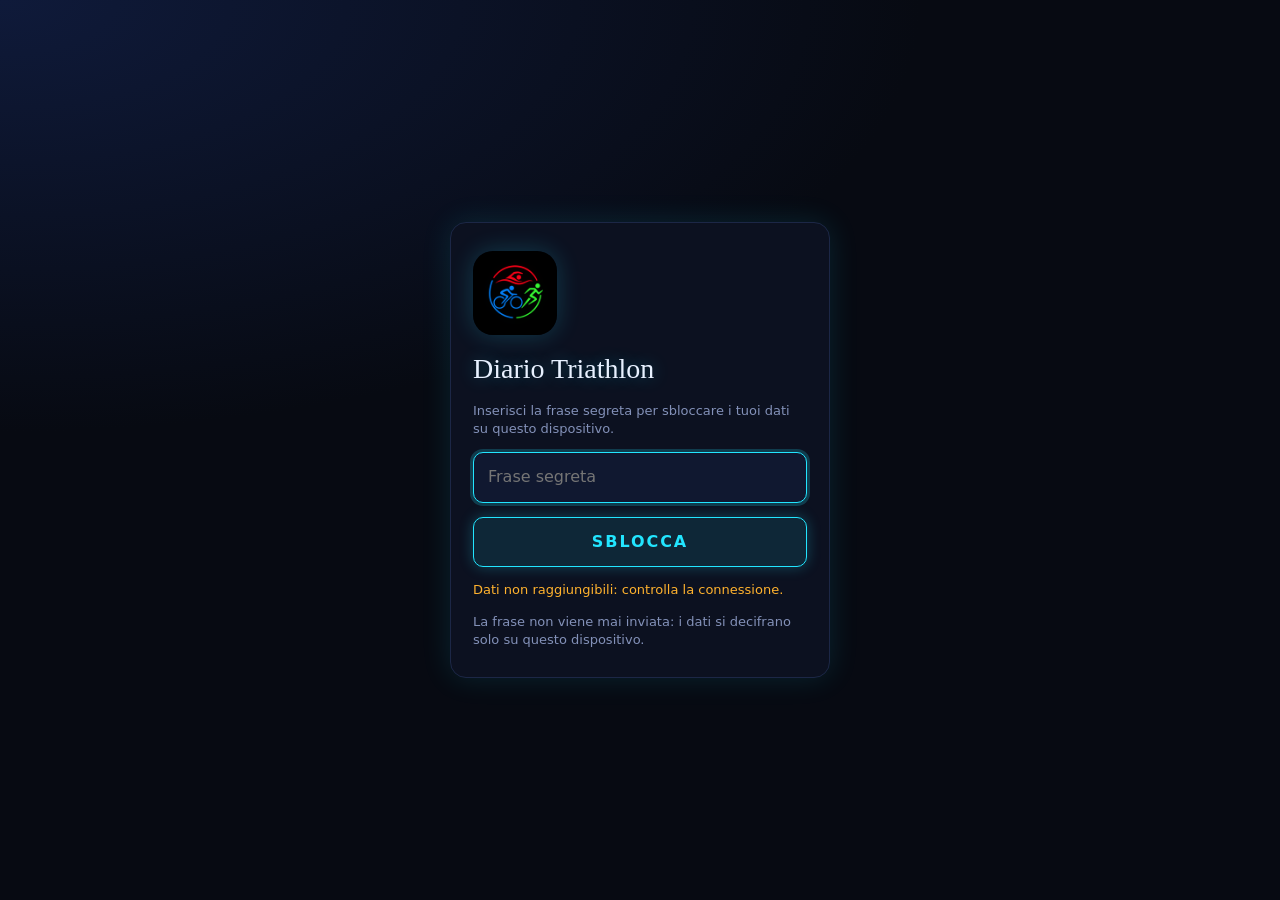
==== commit 05e93acd: "Glossario al tocco sulle metriche; nuova icona dell'app" ====
--- a/web/index.html
+++ b/web/index.html
@@ -3,7 +3,7 @@
 <head>
 <meta charset="utf-8">
 <meta name="viewport" content="width=device-width, initial-scale=1, viewport-fit=cover">
-<meta http-equiv="Content-Security-Policy" content="default-src 'none'; script-src 'self'; style-src 'self' 'unsafe-inline'; img-src 'self' data:; connect-src 'self'; manifest-src 'self'; worker-src 'self'; font-src 'self'; base-uri 'none'; form-action 'none'; object-src 'none'">
+<meta http-equiv="Content-Security-Policy" content="default-src 'none'; script-src 'self'; style-src 'self' 'unsafe-inline'; img-src 'self' data:; connect-src 'self' https://api.github.com; manifest-src 'self'; worker-src 'self'; font-src 'self'; base-uri 'none'; form-action 'none'; object-src 'none'">
 <meta name="referrer" content="no-referrer">
 <meta name="robots" content="noindex, nofollow">
 <meta name="color-scheme" content="dark">
@@ -23,7 +23,7 @@
 <body>
 <div id="lock">
   <form id="lock-form" class="lock-card" autocomplete="on">
-    <svg class="lock-logo" viewBox="0 0 24 24" aria-hidden="true"><path d="M2 12h4l2.5-5 4 10 2.5-5H22"/></svg>
+    <img class="lock-logo-img" src="icon-192.png" alt="" width="84" height="84">
     <h1>Diario Triathlon</h1>
     <p class="lock-text">Inserisci la frase segreta per sbloccare i tuoi dati su questo dispositivo.</p>
     <input class="sr-only" type="text" name="username" autocomplete="username" value="diario-triathlon" tabindex="-1" aria-hidden="true">
@@ -35,6 +35,11 @@
   </form>
 </div>
 <div id="app" hidden>
+  <div id="app-bar">
+    <span id="app-updated"></span>
+    <button id="app-sync" type="button" aria-label="Aggiorna da Garmin"><svg viewBox="0 0 24 24" aria-hidden="true"><path d="M20 12a8 8 0 1 1-2.34-5.66M20 4v5h-5"/></svg>Aggiorna</button>
+  </div>
+  <p id="app-sync-status" class="app-sync-status" role="status"></p>
   <div id="dash-root">
 <div class="gx nx nx-root">
   <header class="gx-head" id="top">
@@ -53,6 +58,11 @@
   <!-- OGGI -->
   <section class="gx-page" id="oggi" role="tabpanel" aria-labelledby="tab-oggi">
     <div class="td-wrap" id="allenamenti-oggi" data-source="today today_parts" hidden></div>
+    <div class="nx-card px-ready" id="prontezza-oggi" data-source="readiness goal_plan" hidden></div>
+    <div class="gx-grid">
+      <div class="nx-card" id="carico-vettori" data-source="load_vectors"></div>
+      <div class="nx-card px-fuel" id="carburante-oggi" data-source="fuel" hidden></div>
+    </div>
     <div class="ck-wrap" id="carica-oggi" data-source="goal_plan goals"></div>
     <div class="gx-card gl-today-card" id="obiettivo-oggi" data-source="goals race_estimate goal_plan">
       <h2>Obiettivo</h2>
@@ -139,6 +149,13 @@
         <div class="nx-card-head"><h3>La stima giorno per giorno</h3><span class="nx-note">ricalcolata con le corse fino a ogni data · in alto = più veloce</span></div>
         <div class="nx-chart" id="gl-est-chart" data-source="race_estimate"></div>
         <div class="nx-zone-legend gl-est-legend"></div>
+      </div>
+
+      <div class="nx-card" id="gl-taper-card" data-source="taper taper_meta" hidden>
+        <div class="nx-card-head"><h3>Forma verso la gara</h3><span class="nx-note">modello impulso-risposta (Banister) · indice 0–100 sugli ultimi 60 giorni · barre: carico di corsa</span></div>
+        <div class="nx-chart" id="gl-taper-chart"></div>
+        <div class="nx-zone-legend"><span><i style="background:#22e5ff"></i>forma (chiara = prevista dal piano)</span><span><i style="background:#b4ff39"></i>picco</span><span><i style="background:#ffb22e"></i>gara</span><span><i style="background:#9b7bff"></i>carico</span></div>
+        <div class="gl-taper-info"></div>
       </div>
 
       <div>
@@ -306,6 +323,7 @@
         <p class="nx-note">Sette aree valutate da 0 a 100; il voto della corsa è la loro media pesata.</p>
       </div>
       <div class="nx-sections"></div>
+      <div class="nx-grid nx-perf-run" data-source="run_load fuel biomech"></div>
       <div class="nx-card" id="nx-pace-card">
         <div class="nx-card-head"><h3>Passo</h3><span class="nx-note">min/km sulla distanza · in alto = più veloce</span></div>
         <div class="nx-chart" id="nx-chart-pace"></div>
@@ -383,11 +401,13 @@
 <script src="inline-3.js"></script>
 <script src="inline-4.js"></script>
 <script src="icons.js"></script>
+<script src="glossary.js"></script>
 <script src="run.js"></script>
 <script src="recovery.js"></script>
 <script src="pages.js"></script>
 <script src="goal.js"></script>
 <script src="today.js"></script>
+<script src="perf.js"></script>
 <script src="carica.js"></script>
 </body>
 </html>
--- a/web/base.css
+++ b/web/base.css
@@ -34,6 +34,7 @@
   background: #0c1120; border: 1px solid #1c2746; border-radius: 16px; box-shadow: 0 0 30px #22e5ff1f; }
 .lock-logo { width: 44px; height: 44px; fill: none; stroke: #22e5ff; stroke-width: 1.6; stroke-linecap: round; stroke-linejoin: round;
   filter: drop-shadow(0 0 3px #22e5ff) drop-shadow(0 0 10px #22e5ff88); }
+.lock-logo-img { width: 84px; height: 84px; border-radius: 20px; box-shadow: 0 0 24px #22e5ff33; }
 .lock-card h1 { margin: 0; font-family: var(--font-anthropic-serif); font-weight: 400; font-size: 28px; text-shadow: 0 0 18px #22e5ff55; }
 .lock-text, .lock-note, #lock-msg { margin: 0; color: #8391b8; font-size: 13px; }
 #lock-msg { min-height: 1.2em; color: #ffb22e; }
@@ -42,6 +43,26 @@
 #lock-go { font: inherit; font-size: 16px; font-weight: 600; padding: 13px; border-radius: 10px; border: 1px solid #22e5ff; cursor: pointer;
   background: #22e5ff1a; color: #22e5ff; text-transform: uppercase; letter-spacing: .12em; box-shadow: 0 0 14px #22e5ff44; }
 #lock-go:disabled { opacity: .5; }
+
+/* barra in cima: ultimo aggiornamento e pulsante "Aggiorna" */
+#app-bar { max-width: 1200px; margin: 0 auto; padding: 10px 16px 0; display: flex; align-items: center; justify-content: space-between; gap: 12px;
+  font-size: 12px; color: #8391b8; }
+#app-sync { font: inherit; font-size: 13px; font-weight: 600; display: inline-flex; align-items: center; gap: 6px; padding: 8px 14px; border-radius: 999px;
+  border: 1px solid #22e5ff; background: #22e5ff14; color: #22e5ff; cursor: pointer; box-shadow: 0 0 12px #22e5ff33; }
+#app-sync svg { width: 16px; height: 16px; fill: none; stroke: currentColor; stroke-width: 2; stroke-linecap: round; stroke-linejoin: round; }
+#app-sync:disabled { opacity: .7; }
+@media (prefers-reduced-motion: no-preference) { #app-sync.app-spin svg { animation: app-rot 1.1s linear infinite; } }
+@keyframes app-rot { to { transform: rotate(360deg); } }
+.app-sync-status { max-width: 1200px; margin: 4px auto 0; padding: 0 16px; min-height: 0; font-size: 12px; color: #22e5ff; }
+.app-sync-status:empty { display: none; }
+.app-sync-ok { color: #b4ff39; } .app-sync-bad { color: #ffb22e; }
+.app-sheet { position: fixed; inset: 0; z-index: 90; display: grid; place-items: center; padding: 18px; background: rgba(7, 10, 18, .92); overflow-y: auto; }
+.app-sheet-card h1 { font-size: 22px; }
+.app-steps { margin: 0; padding-left: 20px; color: #c7d2ee; font-size: 13px; display: flex; flex-direction: column; gap: 6px; }
+.app-link { color: #22e5ff; font-weight: 600; }
+#gh-token-input { font: inherit; font-size: 16px; padding: 12px 14px; border-radius: 10px; border: 1px solid #1c2746; background: #101830; color: #e8f1ff; }
+.app-primary { font: inherit; font-size: 15px; font-weight: 600; padding: 12px; border-radius: 10px; border: 1px solid #22e5ff; background: #22e5ff1a; color: #22e5ff; cursor: pointer; }
+@media (max-width: 640px) { #app-bar { padding: 10px 14px 0; } }
 
 /* piede: aggiornamento, errori, blocco */
 #app-foot { max-width: 1200px; margin: 0 auto; padding: 4px 16px 24px; color: #8391b8; font-size: 12px; display: flex; flex-direction: column; gap: 8px; }
--- a/web/neon.css
+++ b/web/neon.css
@@ -216,6 +216,7 @@
 .td-meta .gl-type { grid-area: auto; }
 .td-src { display: block; font-size: .68rem; color: var(--nx-lime); text-transform: uppercase; letter-spacing: .06em; }
 .td-groups { align-items: start; }
+.td-wait { font-size: .85rem !important; color: var(--nx-amber); }
 .td-group h3 { margin: 0; }
 .td-group-score b { font-size: 1.25rem; }
 .td-card > .gx-chip { align-self: flex-start; }
@@ -324,9 +325,49 @@
   .nx-ring .arc, .nx-sec .arc { transition: stroke-dashoffset var(--cds-dur-slow) var(--cds-ease-out); }
 }
 
+/* Analisi predittive: prontezza, carico a due vettori, carburante, deriva */
+.px-ready { gap: var(--cds-gap-md); }
+.px-ready-top { display: grid; grid-template-columns: repeat(auto-fit, minmax(min(100%, 15rem), 1fr)); gap: var(--cds-gap-md); }
+.px-sys { display: flex; align-items: center; gap: var(--cds-gap-md); background: var(--nx-panel-2); border: 1px solid var(--nx-line); border-radius: var(--cds-radius); padding: var(--cds-pad-md); min-width: 0; }
+.px-ring { width: 96px; height: 96px; }
+.px-ring .nx-ring-val b { font-size: 1.6rem; }
+.px-sys-name { font-size: var(--cds-font-size-caption); text-transform: uppercase; letter-spacing: .1em; color: var(--nx-muted); }
+.px-state { display: block; font-family: var(--nx-mono); font-size: 1.15rem; text-transform: uppercase; letter-spacing: .06em; margin: 2px 0 4px; }
+.px-btns { display: flex; flex-wrap: wrap; gap: var(--cds-gap-xs); margin-top: var(--cds-gap-xs); }
+.px-matrix { display: grid; grid-template-columns: auto 1fr 1fr; gap: 6px; align-items: stretch; }
+.px-mx-h { font-size: .7rem; text-transform: uppercase; letter-spacing: .08em; color: var(--nx-muted); align-self: center; text-align: center; }
+.px-mx-cell { font-family: var(--nx-mono); font-size: .8rem; text-transform: uppercase; letter-spacing: .1em; text-align: center; padding: 10px 6px;
+  border: 1px solid var(--nx-line); border-radius: 8px; opacity: .35; transition: opacity .3s ease, box-shadow .3s ease; }
+.px-mx-cell.px-half { opacity: .7; border-style: dashed; border-color: currentColor; }
+.px-mx-cell.px-on { opacity: 1; border-color: currentColor; box-shadow: 0 0 14px color-mix(in srgb, currentColor 45%, transparent), inset 0 0 10px color-mix(in srgb, currentColor 20%, transparent); }
+.px-advice br + .nx-note { margin-left: 0; }
+.px-impact { border: 1px solid #ffb22e66; color: var(--nx-amber); border-radius: 8px; padding: 8px 10px; font-size: var(--cds-font-size-caption); }
+.px-fuel .nx-stats { grid-template-columns: repeat(auto-fit, minmax(min(100%, 6.5rem), 1fr)); }
+.px-split { display: flex; height: 22px; border-radius: 6px; overflow: hidden; gap: 2px; }
+.px-split-seg { min-width: 3px; font-size: .68rem; font-family: var(--nx-mono); color: #070a12; display: flex; align-items: center; justify-content: center; white-space: nowrap; overflow: hidden; }
+.px-drift td.num, .px-drift th.num { text-align: right; }
+.px-vec-chart { min-height: 140px; }
+.px-tap { position: fixed; inset: 0; z-index: 100; background: rgba(7, 10, 18, .97); display: flex; flex-direction: column; align-items: center; justify-content: center; gap: 18px; padding: 24px; }
+.px-tap-msg { color: var(--nx-text, #e8f1ff); text-align: center; max-width: 22rem; margin: 0; font-size: 15px; }
+.px-tap-pad { width: min(78vw, 300px); height: min(78vw, 300px); border-radius: 50%; border: 2px solid #22e5ff; background: #22e5ff14; color: #22e5ff;
+  font: 600 28px/1 ui-monospace, monospace; letter-spacing: .1em; box-shadow: 0 0 30px #22e5ff44; touch-action: manipulation; user-select: none; -webkit-user-select: none; }
+.px-tap-pad:active { background: #22e5ff33; }
+
+/* Glossario: etichette toccabili e riquadro con la spiegazione */
+.nx-gl { cursor: help; text-decoration: underline dotted rgba(131, 145, 184, .55); text-underline-offset: 3px; text-decoration-thickness: 1px; }
+.nx-gl:hover, .nx-gl:focus-visible { text-decoration-color: #22e5ff; outline: none; }
+.nx-gloss { position: fixed; z-index: 120; background: #0c1120; color: #e8f1ff; border: 1px solid #22e5ff66; border-radius: 12px;
+  padding: 10px 12px; box-shadow: 0 0 18px #22e5ff33, 0 10px 30px rgba(0, 0, 0, .6); font-family: var(--font-anthropic-sans, system-ui, sans-serif);
+  font-size: 13px; line-height: 1.45; text-transform: none; letter-spacing: 0; }
+.nx-gloss b { display: block; color: #22e5ff; font-size: 12px; text-transform: uppercase; letter-spacing: .08em; margin-bottom: 4px; }
+.nx-gloss p { margin: 0; }
+@media (prefers-reduced-motion: no-preference) { .nx-gloss { animation: nx-gloss-in .18s ease-out; } }
+@keyframes nx-gloss-in { from { opacity: 0; transform: translateY(-4px); } }
+
 /* Icone: tratto laser sottile, tono dalla palette neon, alone leggero che si accende al passaggio */
 .nx-ic {
-  width: 1.15em; height: 1.15em; flex: none; vertical-align: -0.2em; margin-right: .5em;
+  /* inline-block esplicito: claude.ai rende ogni svg un blocco e l'icona finirebbe su una riga a se' */
+  display: inline-block; width: 1.15em; height: 1.15em; flex: none; vertical-align: -0.2em; margin-right: .5em;
   fill: none; stroke: currentColor; stroke-width: 1.6; stroke-linecap: round; stroke-linejoin: round;
   color: var(--nx-cyan); overflow: visible;
   filter: drop-shadow(0 0 2px color-mix(in srgb, currentColor 65%, transparent));
